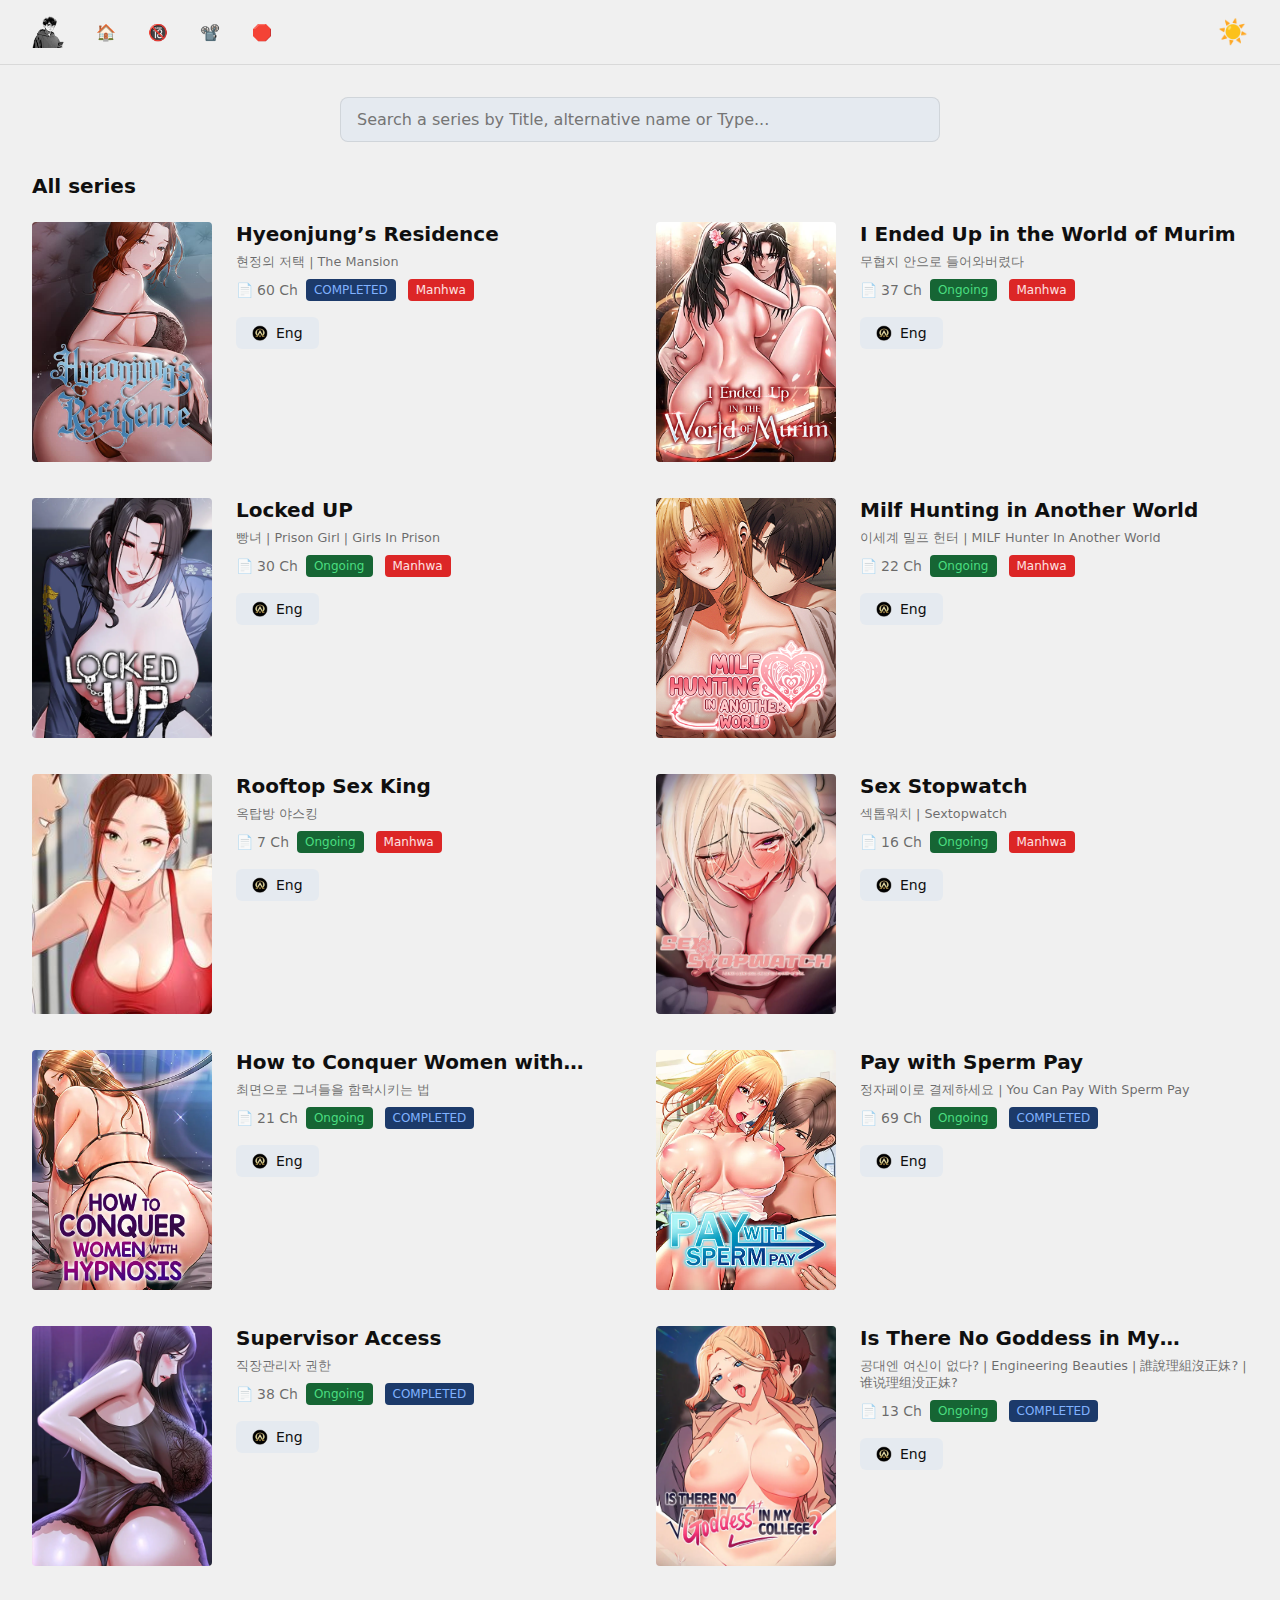
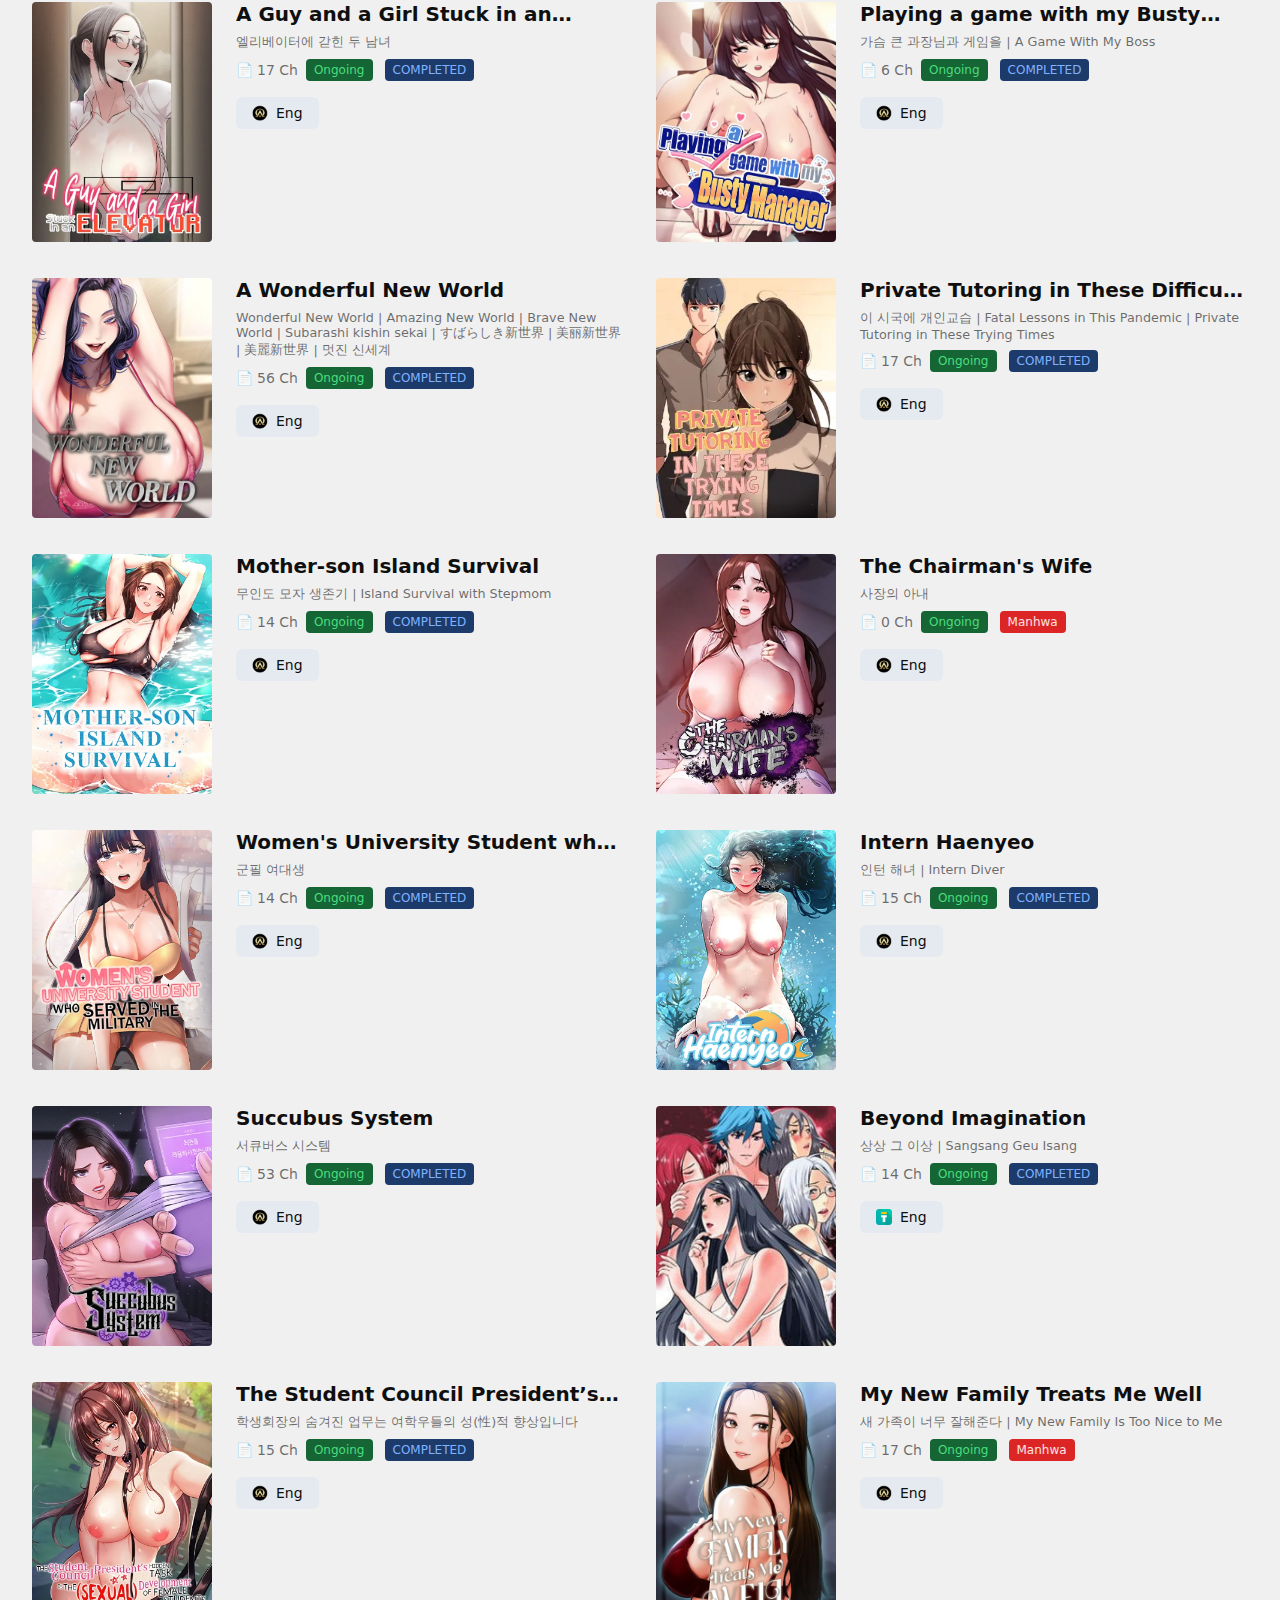
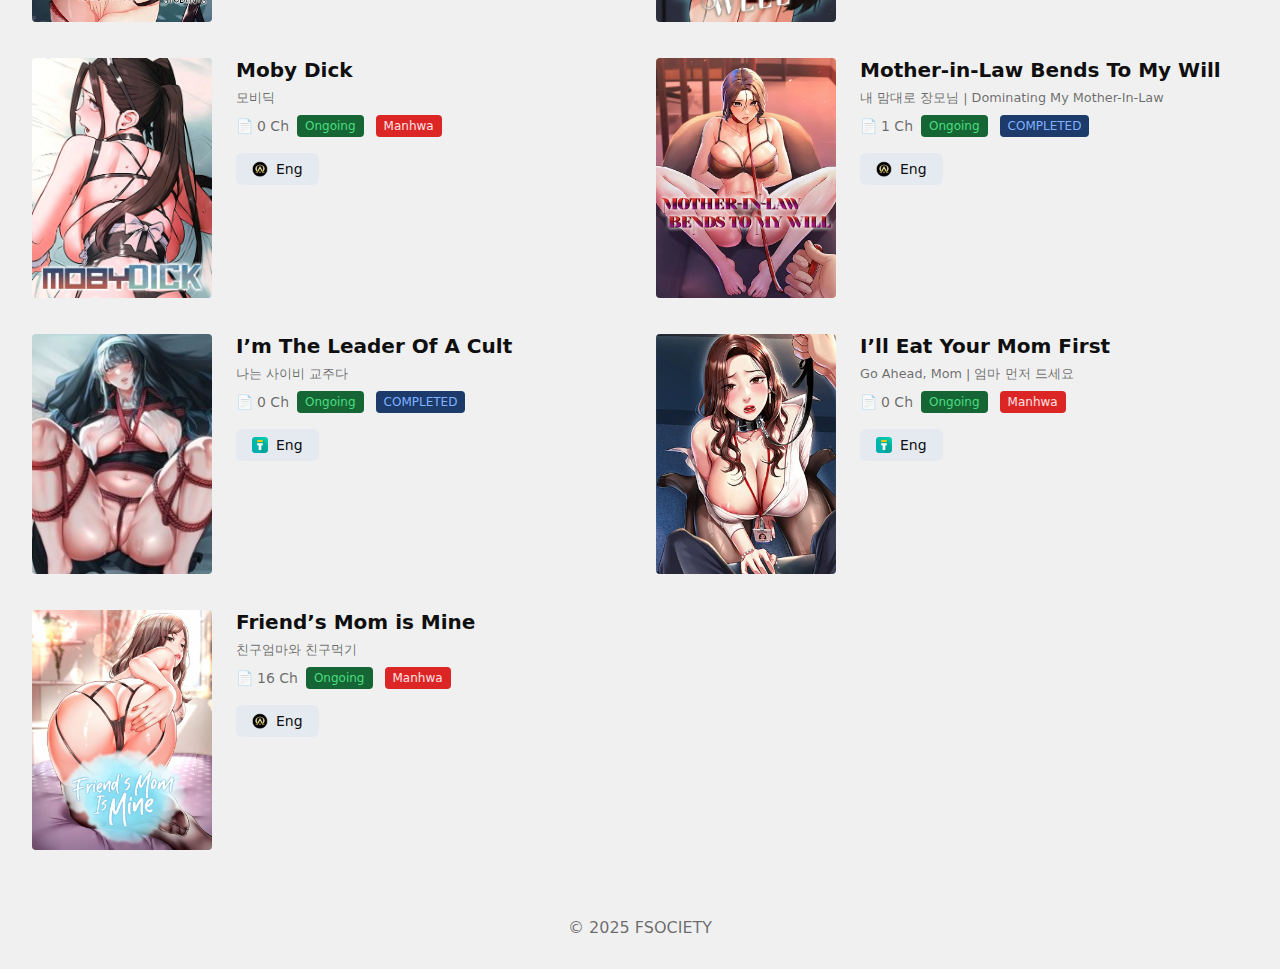
==== pages/0xddos.html @ c5a203bc "?" ====
<!DOCTYPE html>
<html lang="en" data-theme="dark">
<head>
    <meta charset="UTF-8">
    <meta name="viewport" content="width=device-width, initial-scale=1.0">
    <title>0xDDoS</title>
    <style>
        * {
            margin: 0;
            padding: 0;
            box-sizing: border-box;
            font-family: system-ui, -apple-system, sans-serif;
        }

        :root {
            --bg-primary: rgb(13, 13, 13);
            --bg-secondary: rgba(30, 41, 59, 0.5);
            --bg-hover: rgba(51, 65, 85, 0.5);
            --text-primary: white;
            --text-secondary: rgba(255, 255, 255, 0.6);
            --border-color: rgba(255, 255, 255, 0.1);
        }

        html[data-theme="light"] {
            --bg-primary: rgb(240, 240, 240);
            --bg-secondary: rgba(226, 232, 240, 0.8);
            --bg-hover: rgba(203, 213, 225, 0.8);
            --text-primary: rgb(15, 15, 15);
            --text-secondary: rgba(15, 15, 15, 0.6);
            --border-color: rgba(15, 15, 15, 0.1);
        }

        body {
            background-color: var(--bg-primary);
            color: var(--text-primary);
            min-height: 100vh;
            transition: all 0.3s ease;
        }

        header {
            background-color: var(--bg-primary);
            padding: 0.75rem 1rem;
            border-bottom: 1px solid var(--border-color);
        }

        nav {
            max-width: 1400px;
            margin: 0 auto;
            display: flex;
            justify-content: space-between;
            align-items: center;
        }

        .nav-left {
            display: flex;
            align-items: center;
            gap: 2rem;
        }

        .nav-right {
            display: flex;
            align-items: center;
            gap: 1rem;
        }

        nav a {
            color: var(--text-primary);
            text-decoration: none;
            font-size: 0.9rem;
        }

        main {
            max-width: 1400px;
            margin: 0 auto;
            padding: 1.5rem 1rem;
        }

        h1 {
            font-size: 1.25rem;
            margin-bottom: 1.5rem;
            font-weight: 600;
        }

        .comics-container {
            display: flex;
            flex-direction: column;
            gap: 1.5rem;
        }

        .comic-card {
            display: flex;
            gap: 1rem;
        }

        .comic-cover {
            width: 120px;
            height: 160px;
            object-fit: cover;
            border-radius: 4px;
        }

        .comic-info {
            flex: 1;
            display: flex;
            flex-direction: column;
            gap: 0.5rem;
        }

        .comic-title {
            font-size: 1rem;
            font-weight: 600;
            color: var(--text-primary);
            display: -webkit-box;
            -webkit-line-clamp: 1;
            -webkit-box-orient: vertical;
            overflow: hidden;
        }

        .comic-original-title {
            color: var(--text-secondary);
            font-size: 0.8rem;
        }

        .comic-meta {
            display: flex;
            align-items: center;
            flex-wrap: wrap;
            gap: 0.5rem;
        }

        .chapters {
            color: var(--text-secondary);
            font-size: 0.875rem;
            display: flex;
            align-items: center;
            gap: 0.25rem;
        }

        .chapters::before {
            content: "📄";
            font-size: 0.875rem;
        }

        .status {
            padding: 0.25rem 0.5rem;
            border-radius: 4px;
            font-size: 0.75rem;
            font-weight: 500;
            margin-right: 0.25rem;
        }

        /* Status Colors - These remain the same in both light/dark mode */
        .status-Ongoing {
            background-color: rgb(22, 101, 52);
            color: rgb(74, 222, 128);
        }

        .status-paused {
            background-color: rgb(153, 101, 21);
            color: rgb(255, 193, 7);
        }

        .status-completed {
            background-color: rgb(28, 58, 106);
            color: rgb(129, 178, 255);
        }
        .status-Planning {
            background-color: rgb(28, 58, 106);
            color: rgb(129, 178, 255);
        }
        .status-Cancelled {
            background-color: rgb(252, 3, 19);
            color: rgb(242, 240, 240);
        }
        .status-dropped {
            background-color: rgb(252, 3, 19);
            color: rgb(242, 240, 240);
        }
        .status-Prequel {
            background-color: rgb(252, 3, 19);
            color: rgb(242, 240, 240);
        }
        .status-Sequel {
            background-color: rgb(252, 3, 19);
            color: rgb(242, 240, 240);
        }
        /* Tag button color */
        .status-Manhwa {
            background-color: rgb(220, 38, 38);
            color: rgb(254, 226, 226);
        }
        .status-manhua {
            background-color: rgb(127, 34, 126);
            color: rgb(254, 226, 226);
        }
        .status-Manga {
            background-color: rgb(255, 197, 197);
            color: rgb(255, 128, 128);
        }
        .comic-actions {
            display: flex;
            gap: 0.5rem;
            margin-top: 0.5rem;
        }

        /* Button Styles */
        .action-button {
            background-color: var(--bg-secondary);
            border: none;
            padding: 0.5rem 1rem;
            border-radius: 6px;
            cursor: pointer;
            display: flex;
            align-items: center;
            gap: 0.5rem;
            text-decoration: none;
            transition: background-color 0.2s;
        }

        .action-button:hover {
            background-color: var(--bg-hover);
        }

        .button-logo {
            width: 16px;
            height: 16px;
        }

        .button-text {
            color: var(--text-primary);
            font-size: 0.875rem;
            font-weight: 500;
        }

        footer {
            text-align: center;
            padding: 2rem;
            color: var(--text-secondary);
        }

        /* Search Bar Styles */
        .search-container {
            margin-bottom: 1.5rem;
            width: 100%;
        }

        .search-bar {
            width: 100%;
            padding: 0.75rem 1rem;
            border-radius: 8px;
            border: 1px solid var(--border-color);
            background-color: var(--bg-secondary);
            color: var(--text-primary);
            font-size: 1rem;
            transition: all 0.2s;
        }

        .search-bar:focus {
            outline: none;
            border-color: var(--text-secondary);
            box-shadow: 0 0 0 2px rgba(255, 255, 255, 0.1);
        }

        .no-results {
            text-align: center;
            padding: 2rem;
            color: var(--text-secondary);
            font-size: 1.1rem;
        }

        .logo {
            width: 32px;
            height: 32px;
        }

        /* Theme Toggle Button */
        .theme-toggle {
            background: none;
            border: none;
            cursor: pointer;
            font-size: 1.5rem;
            color: var(--text-primary);
            display: flex;
            align-items: center;
            justify-content: center;
        }

        /* Hamburger Menu Styles */
        .hamburger-menu {
            display: none;
            flex-direction: column;
            justify-content: space-between;
            width: 24px;
            height: 18px;
            cursor: pointer;
            background: none;
            border: none;
        }

        .hamburger-menu span {
            display: block;
            height: 2px;
            width: 100%;
            background-color: var(--text-primary);
            transition: all 0.3s ease;
        }
        
        /* Mobile nav styles */
        .mobile-nav {
            position: fixed;
            top: 0;
            left: 0;
            width: 100%;
            height: 100%;
            background-color: var(--bg-primary);
            z-index: 1000;
            transform: translateX(-100%);
            transition: transform 0.3s ease;
            display: flex;
            flex-direction: column;
            padding: 2rem;
        }

        .mobile-nav.active {
            transform: translateX(0);
        }

        .mobile-nav-header {
            display: flex;
            justify-content: space-between;
            align-items: center;
            margin-bottom: 2rem;
        }

        .close-menu {
            background: none;
            border: none;
            font-size: 1.5rem;
            color: var(--text-primary);
            cursor: pointer;
        }

        .mobile-nav-links {
            display: flex;
            flex-direction: column;
            gap: 1.5rem;
        }

        .mobile-nav-links a {
            font-size: 1.2rem;
            display: flex;
            align-items: center;
            gap: 1rem;
            color: var(--text-primary); /* This adds the text color */
            text-decoration: none; /* This removes the underline */
        }

        /* Responsive Styles */
        @media (max-width: 767px) {
            .nav-left a {
                display: none;
            }
            
            .hamburger-menu {
                display: flex;
                margin-right: 1rem;
            }
        }

        @media (min-width: 768px) {
            .comics-container {
                display: grid;
                grid-template-columns: repeat(2, 1fr);
                gap: 2rem;
            }

            .comic-card {
                gap: 1.5rem;
            }

            .comic-cover {
                width: 180px;
                height: 240px;
            }

            .comic-title {
                font-size: 1.25rem;
            }

            header {
                padding: 1rem 2rem;
            }

            main {
                padding: 2rem;
            }

            nav a {
                font-size: 1rem;
            }

            .search-container {
                max-width: 600px;
                margin: 0 auto 2rem auto;
            }
            
            .mobile-nav {
                display: none;
            }
        }
    </style>
</head>
<body>
    <header>
        <nav>
            <div class="nav-left">
                <button class="hamburger-menu" id="hamburgerMenu" aria-label="Open navigation menu">
                    <span></span>
                    <span></span>
                    <span></span>
                </button>
                <img src="../../img/icons/logo.png" alt="Logo" class="logo">
                <a href="../../index.html">🏠</a>
                <a href="#">🔞</a>
                <a href="#">📽️</a>
                <a href="#">🛑</a>
            </div>
            <div class="nav-right">
                <button id="themeToggle" class="theme-toggle" aria-label="Toggle theme">
                    <span id="themeIcon">🌙</span>
                </button>
            </div>
        </nav>
    </header>

    <!-- Mobile Navigation Menu -->
    <div class="mobile-nav" id="mobileNav">
        <div class="mobile-nav-header">
            <img src="../../img/icons/logo.png" alt="Logo" class="logo">
            <button class="close-menu" id="closeMenu" aria-label="Close navigation menu">✖</button>
        </div>
        <div class="mobile-nav-links">
            <a href="#">🏠 Home</a>
            <a href="#">🔞 NSFW</a>
            <a href="#">📽️ Movies</a>
            <a href="#">🛑 Blocked</a>
        </div>
    </div>

    <main>
        <div class="search-container">
            <input type="text" id="searchBar" class="search-bar" placeholder="Search a series by Title, alternative name or Type..." aria-label="Search comics">
        </div>
        <h1>All series</h1>
        <div class="comics-container" id="comicsContainer">
            <!-- Comics will be inserted here by JavaScript -->
        </div>
    </main>

    <footer>
        <p>© 2025 FSOCIETY</p>
    </footer>

    <script>
        // Theme toggle functionality
        const htmlElement = document.documentElement;
        const themeToggle = document.getElementById('themeToggle');
        const themeIcon = document.getElementById('themeIcon');

        // Check for saved theme preference or use device preference
        const savedTheme = localStorage.getItem('theme');
        if (savedTheme) {
            htmlElement.setAttribute('data-theme', savedTheme);
            updateThemeIcon(savedTheme);
        } else {
            // Use device preference if available
            const prefersDarkMode = window.matchMedia('(prefers-color-scheme: dark)').matches;
            const initialTheme = prefersDarkMode ? 'dark' : 'light';
            htmlElement.setAttribute('data-theme', initialTheme);
            updateThemeIcon(initialTheme);
        }

        // Toggle theme function
        function toggleTheme() {
            const currentTheme = htmlElement.getAttribute('data-theme');
            const newTheme = currentTheme === 'dark' ? 'light' : 'dark';
            
            htmlElement.setAttribute('data-theme', newTheme);
            localStorage.setItem('theme', newTheme);
            updateThemeIcon(newTheme);
        }

        // Update theme icon based on current theme
        function updateThemeIcon(theme) {
            themeIcon.textContent = theme === 'dark' ? '🌙' : '☀️';
        }

        themeToggle.addEventListener('click', toggleTheme);

        // Mobile menu functionality
        const hamburgerMenu = document.getElementById('hamburgerMenu');
        const mobileNav = document.getElementById('mobileNav');
        const closeMenu = document.getElementById('closeMenu');

        hamburgerMenu.addEventListener('click', () => {
            mobileNav.classList.add('active');
            document.body.style.overflow = 'hidden'; // Prevent scrolling when menu is open
        });

        closeMenu.addEventListener('click', () => {
            mobileNav.classList.remove('active');
            document.body.style.overflow = 'auto'; // Restore scrolling
        });

    // Comics data
    const comics = [
      {
        title: "Hyeonjung’s Residence",
        originalTitle: "현정의 저택 | The Mansion",
        chapters: 60,
        statuses: ["COMPLETED", "Manhwa"],// Replace with [ Ongoing, PAUSED, COMPLETED, Cancelled, DROPPED,Planned | Manhwa, Manhua, Manga ]
        image: "../../img/cover/18plus/Hyeonjung_Residence.jpeg", // Replace with your image URL
        RawLink: "", // Replace with your RAW URL
        EngLink: "https://omegascans.org/series/hyeonjungs-residence", // Replace with your ENG URL
        rawIcon: "../../img/icons/omega.webp", // Replace with your RAW icon image
        engIcon: "../../img/icons/omega.webp" // Replace with your ENG icon image
      },
      {
        title: "I Ended Up in the World of Murim",
        originalTitle: "무협지 안으로 들어와버렸다",
        chapters: 37,
        statuses: ["Ongoing", "Manhwa"],
        image: "../../img/cover/18plus/I_Ended_Up_in_the_World_of_Murim.jpeg",
        RawLink: "",
        EngLink: "https://omegascans.org/series/i-ended-up-in-the-world-of-murim",
        rawIcon: "../../img/icons/omega.webp",
        engIcon: "../../img/icons/omega.webp"
      },
      {
        title: "Locked UP",
        originalTitle: "빵녀 | Prison Girl | Girls In Prison",
        chapters: 30,
        statuses: ["Ongoing", "Manhwa"],
        image: "../../img/cover/18plus/Locked_Up.webp",
        RawLink: "",
        EngLink: "https://omegascans.org/series/locked-up",
        rawIcon: "../../img/icons/omega.webp",
        engIcon: "../../img/icons/omega.webp"
      },
      {
        title: "Milf Hunting in Another World",
        originalTitle: "이세계 밀프 헌터 | MILF Hunter In Another World",
        chapters: 22,
        statuses: ["Ongoing", "Manhwa"],
        image: "../../img/cover/18plus/Milf_Hunting_in_Another_World.png",
        RawLink: "",
        EngLink: "https://omegascans.org/series/milf-hunting-in-another-world",
        rawIcon: "../../img/icons/omega.webp",
        engIcon: "../../img/icons/omega.webp"
      },
      {
        title: "Rooftop Sex King",
        originalTitle: "옥탑방 야스킹",
        chapters: 7,
        statuses: ["Ongoing", "Manhwa"],
        image: "../../img/cover/18plus/Rooftop_Sex_king.jpg",
        RawLink: "",
        EngLink: "https://omegascans.org/series/rooftop-sex-king",
        rawIcon: "../../img/icons/omega.webp",
        engIcon: "../../img/icons/omega.webp"
      },
      {
        title: "Sex Stopwatch",
        originalTitle: "섹톱워치 | Sextopwatch",
        chapters: 16,
        statuses: ["Ongoing", "Manhwa"],
        image: "../../img/cover/18plus/Sex_Stopwatch.jpeg",
        RawLink: "",
        EngLink: "https://omegascans.org/series/sex-stopwatch",
        rawIcon: "../../img/icons/omega.webp",
        engIcon: "../../img/icons/omega.webp"
      },
      {
        title: "How to Conquer Women with Hypnosis",
        originalTitle: "최면으로 그녀들을 함락시키는 법",
        chapters: 21,
        statuses: ["Ongoing", "COMPLETED"],
        image: "../../img/cover/18plus/how-to-conquer-women-with-hypnosis.webp",
        RawLink: "",
        EngLink: "https://omegascans.org/series/how-to-conquer-women-with-hypnosis",
        rawIcon: "../../img/icons/omega.webp",
        engIcon: "../../img/icons/omega.webp"
      },
      {
        title: "Pay with Sperm Pay",
        originalTitle: "정자페이로 결제하세요 | You Can Pay With Sperm Pay",
        chapters: 69,
        statuses: ["Ongoing", "COMPLETED"],
        image: "../../img/cover/18plus/pay-with-sperm-pay.webp",
        RawLink: "",
        EngLink: "https://omegascans.org/series/pay-with-sperm-pay",
        rawIcon: "../../img/icons/omega.webp",
        engIcon: "../../img/icons/omega.webp"
      },
      {
        title: "Supervisor Access",
        originalTitle: "직장관리자 권한",
        chapters: 38,
        statuses: ["Ongoing", "COMPLETED"],
        image: "../../img/cover/18plus/Supervisor_Access.webp",
        RawLink: "",
        EngLink: "https://omegascans.org/series/supervisor-access",
        rawIcon: "../../img/icons/omega.webp",
        engIcon: "../../img/icons/omega.webp"
      },
      {
        title: "Is There No Goddess in My College?",
        originalTitle: "공대엔 여신이 없다? | Engineering Beauties | 誰說理組沒正妹? | 谁说理组没正妹?",
        chapters: 13,
        statuses: ["Ongoing", "COMPLETED"],
        image: "../../img/cover/18plus/is-there-no-goddess-in-my-college.webp",
        RawLink: "",
        EngLink: "https://omegascans.org/series/is-there-no-goddess-in-my-college",
        rawIcon: "../../img/icons/omega.webp",
        engIcon: "../../img/icons/omega.webp"
      },
      {
        title: "A Guy and a Girl Stuck in an Elevator",
        originalTitle: "엘리베이터에 갇힌 두 남녀",
        chapters: 17,
        statuses: ["Ongoing", "COMPLETED"],
        image: "../../img/cover/18plus/a-guy-and-a-girl-stuck-in-an-elevator.webp",
        RawLink: "",
        EngLink: "https://omegascans.org/series/a-guy-and-a-girl-stuck-in-an-elevator",
        rawIcon: "../../img/icons/omega.webp",
        engIcon: "../../img/icons/omega.webp"
      },
      {
        title: "Playing a game with my Busty Manager",
        originalTitle: "가슴 큰 과장님과 게임을 | A Game With My Boss",
        chapters: 6,
        statuses: ["Ongoing", "COMPLETED"],
        image: "../../img/cover/18plus/playing-a-game-with-my-busty-manager.webp",
        RawLink: "",
        EngLink: "https://omegascans.org/series/playing-a-game-with-my-busty-manager",
        rawIcon: "../../img/icons/omega.webp",
        engIcon: "../../img/icons/omega.webp"
      },
      {
        title: "A Wonderful New World",
        originalTitle: "Wonderful New World | Amazing New World | Brave New World | Subarashi kishin sekai | すばらしき新世界 | 美丽新世界 | 美麗新世界 | 멋진 신세계",
        chapters: 56,
        statuses: ["Ongoing", "COMPLETED"],
        image: "../../img/cover/18plus/a-wonderful-new-world.webp",
        RawLink: "",
        EngLink: "https://omegascans.org/series/a-wonderful-new-world",
        rawIcon: "../../img/icons/omega.webp",
        engIcon: "../../img/icons/omega.webp"
      },
      {
        title: "Private Tutoring in These Difficult Times",
        originalTitle: "이 시국에 개인교습 | Fatal Lessons in This Pandemic | Private Tutoring in These Trying Times",
        chapters: 17,
        statuses: ["Ongoing", "COMPLETED"],
        image: "../../img/cover/18plus/private-tutoring-in-these-difficult-times.webp",
        RawLink: "",
        EngLink: "https://omegascans.org/series/private-tutoring-in-these-difficult-times",
        rawIcon: "../../img/icons/omega.webp",
        engIcon: "../../img/icons/omega.webp"
      },
      {
        title: "Mother-son Island Survival",
        originalTitle: "무인도 모자 생존기 | Island Survival with Stepmom",
        chapters: 14,
        statuses: ["Ongoing", "COMPLETED"],
        image: "../../img/cover/18plus/mother-son-island-survival.webp",
        RawLink: "",
        EngLink: "https://omegascans.org/series/mother-son-island-survival",
        rawIcon: "../../img/icons/omega.webp",
        engIcon: "../../img/icons/omega.webp"
      },
      {
        title: "The Chairman's Wife",
        originalTitle: "사장의 아내",
        chapters: 0,
        statuses: ["Ongoing", "Manhwa"],
        image: "../../img/cover/18plus/the-chairmans-wife.webp",
        RawLink: "",
        EngLink: "https://omegascans.org/series/the-chairmans-wife",
        rawIcon: "../../img/icons/omega.webp",
        engIcon: "../../img/icons/omega.webp"
      },
      {
        title: "Women's University Student who Served in the Military",
        originalTitle: "군필 여대생",
        chapters: 14,
        statuses: ["Ongoing", "COMPLETED"],
        image: "../../img/cover/18plus/womens-university-student-who-served-in-the-military.webp",
        RawLink: "",
        EngLink: "https://omegascans.org/series/womens-university-student-who-served-in-the-military",
        rawIcon: "../../img/icons/omega.webp",
        engIcon: "../../img/icons/omega.webp"
      },
      {
        title: "Intern Haenyeo",
        originalTitle: "인턴 해녀 | Intern Diver",
        chapters: 15,
        statuses: ["Ongoing", "COMPLETED"],
        image: "../../img/cover/18plus/Intern_Haenyeo.webp",
        RawLink: "",
        EngLink: "https://omegascans.org/series/intern-haenyeo",
        rawIcon: "../../img/icons/omega.webp",
        engIcon: "../../img/icons/omega.webp"
      },
      {
        title: "Succubus System",
        originalTitle: "서큐버스 시스템",
        chapters: 53,
        statuses: ["Ongoing", "COMPLETED"],
        image: "../../img/cover/18plus/Succubus_System.webp",
        RawLink: "",
        EngLink: "https://omegascans.org/series/succubus-system",
        rawIcon: "../../img/icons/omega.webp",
        engIcon: "../../img/icons/omega.webp"
      },
      {
        title: "Beyond Imagination",
        originalTitle: "상상 그 이상 | Sangsang Geu Isang",
        chapters: 14,
        statuses: ["Ongoing", "COMPLETED"],
        image: "../../img/cover/18plus/Beyond_Imagination.jpg",
        RawLink: "",
        EngLink: "https://www.toongod.org/webtoon/beyond-imagination/",
        rawIcon: "../../img/icons/omega.webp",
        engIcon: "../../img/icons/ToonGod.png"
      },
      {
        title: "The Student Council President’s Hidden Task Is the (Sexual) Development of Female Students",
        originalTitle: "학생회장의 숨겨진 업무는 여학우들의 성(性)적 향상입니다",
        chapters: 15,
        statuses: ["Ongoing", "COMPLETED"],
        image: "../../img/cover/18plus/the-student-council-presidents-hidden-task-is-the-sexual-development-of-female-students.webp",
        RawLink: "",
        EngLink: "https://omegascans.org/series/the-student-council-presidents-hidden-task-is-the-sexual-development-of-female-students",
        rawIcon: "../../img/icons/omega.webp",
        engIcon: "../../img/icons/omega.webp"
      },
      {
        title: "My New Family Treats Me Well",
        originalTitle: "새 가족이 너무 잘해준다 | My New Family Is Too Nice to Me",
        chapters: 17,
        statuses: ["Ongoing", "Manhwa"],
        image: "../../img/cover/18plus/my-new-family-treats-me-well.webp",
        RawLink: "",
        EngLink: "https://omegascans.org/series/my-new-family-treats-me-well",
        rawIcon: "../../img/icons/omega.webp",
        engIcon: "../../img/icons/omega.webp"
      },
      {
        title: "Moby Dick",
        originalTitle: "모비딕",
        chapters: 0,
        statuses: ["Ongoing", "Manhwa"],
        image: "../../img/cover/18plus/Moby_Dick.webp",
        RawLink: "",
        EngLink: "https://omegascans.org/series/moby-dick",
        rawIcon: "../../img/icons/omega.webp",
        engIcon: "../../img/icons/omega.webp"
      },
      {
        title: "Mother-in-Law Bends To My Will",
        originalTitle: "내 맘대로 장모님 | Dominating My Mother-In-Law",
        chapters: 1,
        statuses: ["Ongoing", "COMPLETED"],
        image: "../../img/cover/18plus/mother-in-law-bends-to-my-will.webp",
        RawLink: "",
        EngLink: "https://omegascans.org/series/mother-in-law-bends-to-my-will",
        rawIcon: "../../img/icons/omega.webp",
        engIcon: "../../img/icons/omega.webp"
      },
      {
        title: "I’m The Leader Of A Cult",
        originalTitle: "나는 사이비 교주다",
        chapters: 0,
        statuses: ["Ongoing", "COMPLETED"],
        image: "../../img/cover/18plus/I-m-The-Leader-Of-A-Cult.jpg",
        RawLink: "",
        EngLink: "https://www.toongod.org/webtoon/im-the-leader-of-a-cult/",
        rawIcon: "../../img/icons/omega.webp",
        engIcon: "../../img/icons/ToonGod.png"
      },
      {
        title: "I’ll Eat Your Mom First",
        originalTitle: "Go Ahead, Mom | 엄마 먼저 드세요",
        chapters: 0,
        statuses: ["Ongoing", "Manhwa"],
        image: "../../img/cover/18plus/Go-Ahead-Mom.webp",
        RawLink: "",
        EngLink: "https://www.toongod.org/webtoon/go-ahead-mom/",
        rawIcon: "../../img/icons/omega.webp",
        engIcon: "../../img/icons/ToonGod.png"
      },
      {
        title: "Friend’s Mom is Mine",
        originalTitle: "친구엄마와 친구먹기",
        chapters: 16,
        statuses: ["Ongoing", "Manhwa"],
        image: "../../img/cover/18plus/Friends_Mom_is_Mine.jpeg",
        RawLink: "",
        EngLink: "https://omegascans.org/series/friends-mom-is-mine",
        rawIcon: "../../img/icons/omega.webp",
        engIcon: "../../img/icons/omega.webp"
      }
    ];

        function createComicCard(comic) {
            // Create status elements for each status in the array
            let statusElements = '';
            
            if (Array.isArray(comic.statuses)) {
                statusElements = comic.statuses.map(status => {
                    let statusClass = '';
                    switch (status) {
                        case "Ongoing": statusClass = "status-Ongoing"; break;
                        case "PAUSED": statusClass = "status-paused"; break;
                        case "COMPLETED": statusClass = "status-completed"; break;
                        case "Cancelled": statusClass = "status-Cancelled"; break;
                        case "DROPPED": statusClass = "status-dropped"; break;
                        case "Sequel": statusClass = "status-Sequel"; break;
                        case "Prequel": statusClass = "status-Prequel"; break;
                        case "Manhwa": statusClass = "status-Manhwa"; break;
                        case "Manhua": statusClass = "status-manhua"; break;
                        case "Manga": statusClass = "status-Manga"; break;
                        case "Planning": statusClass = "status-Planning"; break;
                        default: statusClass = "";
                    }
                    
                    return `<span class="status ${statusClass}">${status}</span>`;
                }).join('');
            } else if (comic.status) {
                // For backward compatibility with existing data
                let statusClass = '';
                switch (comic.status) {
                    case "Ongoing": statusClass = "status-Ongoing"; break;
                    case "PAUSED": statusClass = "status-paused"; break;
                    case "COMPLETED": statusClass = "status-completed"; break;
                    case "Cancelled": statusClass = "status-Cancelled"; break;
                    case "DROPPED": statusClass = "status-dropped"; break;
                    case "Sequel": statusClass = "status-Sequel"; break;
                    case "Prequel": statusClass = "status-Prequel"; break;
                    case "Planning": statusClass = "status-Planning"; break;
                    default: statusClass = "";
                }
                
                statusElements = `<span class="status ${statusClass}">${comic.status}</span>`;
            }

            // Check if links exist before creating action buttons
            let actionButtons = '';
            if (comic.RawLink && comic.rawIcon) {
                actionButtons += `
                    <a href="${comic.RawLink}" class="action-button" target="_blank">
                        <img src="${comic.rawIcon}" alt="Raw" class="button-logo">
                        <span class="button-text">Raw</span>
                    </a>
                `;
            }
            
            if (comic.EngLink && comic.engIcon) {
                actionButtons += `
                    <a href="${comic.EngLink}" class="action-button" target="_blank">
                        <img src="${comic.engIcon}" alt="Eng" class="button-logo">
                        <span class="button-text">Eng</span>
                    </a>
                `;
            }

            return `
                <div class="comic-card">
                    <picture>
                        <source media="(min-width: 768px)" srcset="${comic.image}">
                        <img src="${comic.image}" alt="${comic.title}" class="comic-cover">
                    </picture>
                    <div class="comic-info">
                        <h2 class="comic-title">${comic.title}</h2>
                        <p class="comic-original-title">${comic.originalTitle}</p>
                        <div class="comic-meta">
                            <span class="chapters">${comic.chapters} Ch</span>
                            ${statusElements}
                        </div>
                        <div class="comic-actions">
                            ${actionButtons}
                        </div>
                    </div>
                </div>
            `;
        }

        // Search functionality
        const searchBar = document.getElementById('searchBar');
        const comicsContainer = document.getElementById('comicsContainer');

        function filterComics(searchTerm) {
            searchTerm = searchTerm.toLowerCase().trim();
            
            const filteredComics = comics.filter(comic => {
                const titleMatch = comic.title.toLowerCase().includes(searchTerm);
                const originalTitleMatch = comic.originalTitle.toLowerCase().includes(searchTerm);
                
                // Check statuses array if it exists
                let statusMatch = false;
                if (Array.isArray(comic.statuses)) {
                    statusMatch = comic.statuses.some(status => 
                        status.toLowerCase().includes(searchTerm)
                    );
                } else if (comic.status) {
                    // For backward compatibility
                    statusMatch = comic.status.toLowerCase().includes(searchTerm);
                }
                
                return titleMatch || originalTitleMatch || statusMatch;
            });
            
            if (filteredComics.length === 0) {
                comicsContainer.innerHTML = '<div class="no-results">No comics found matching your search.</div>';
            } else {
                comicsContainer.innerHTML = filteredComics.map(createComicCard).join('');
            }
        }

        // Event listener for search input
        searchBar.addEventListener('input', (e) => {
            const searchTerm = e.target.value;
            if (searchTerm === '') {
                displayAllComics();
            } else {
                filterComics(searchTerm);
            }
        });

        // Display all comics when page loads
        function displayAllComics() {
            comicsContainer.innerHTML = comics.map(createComicCard).join('');
        }

        // Display all comics when page loads
        displayAllComics();
    </script>
</body>
</html>
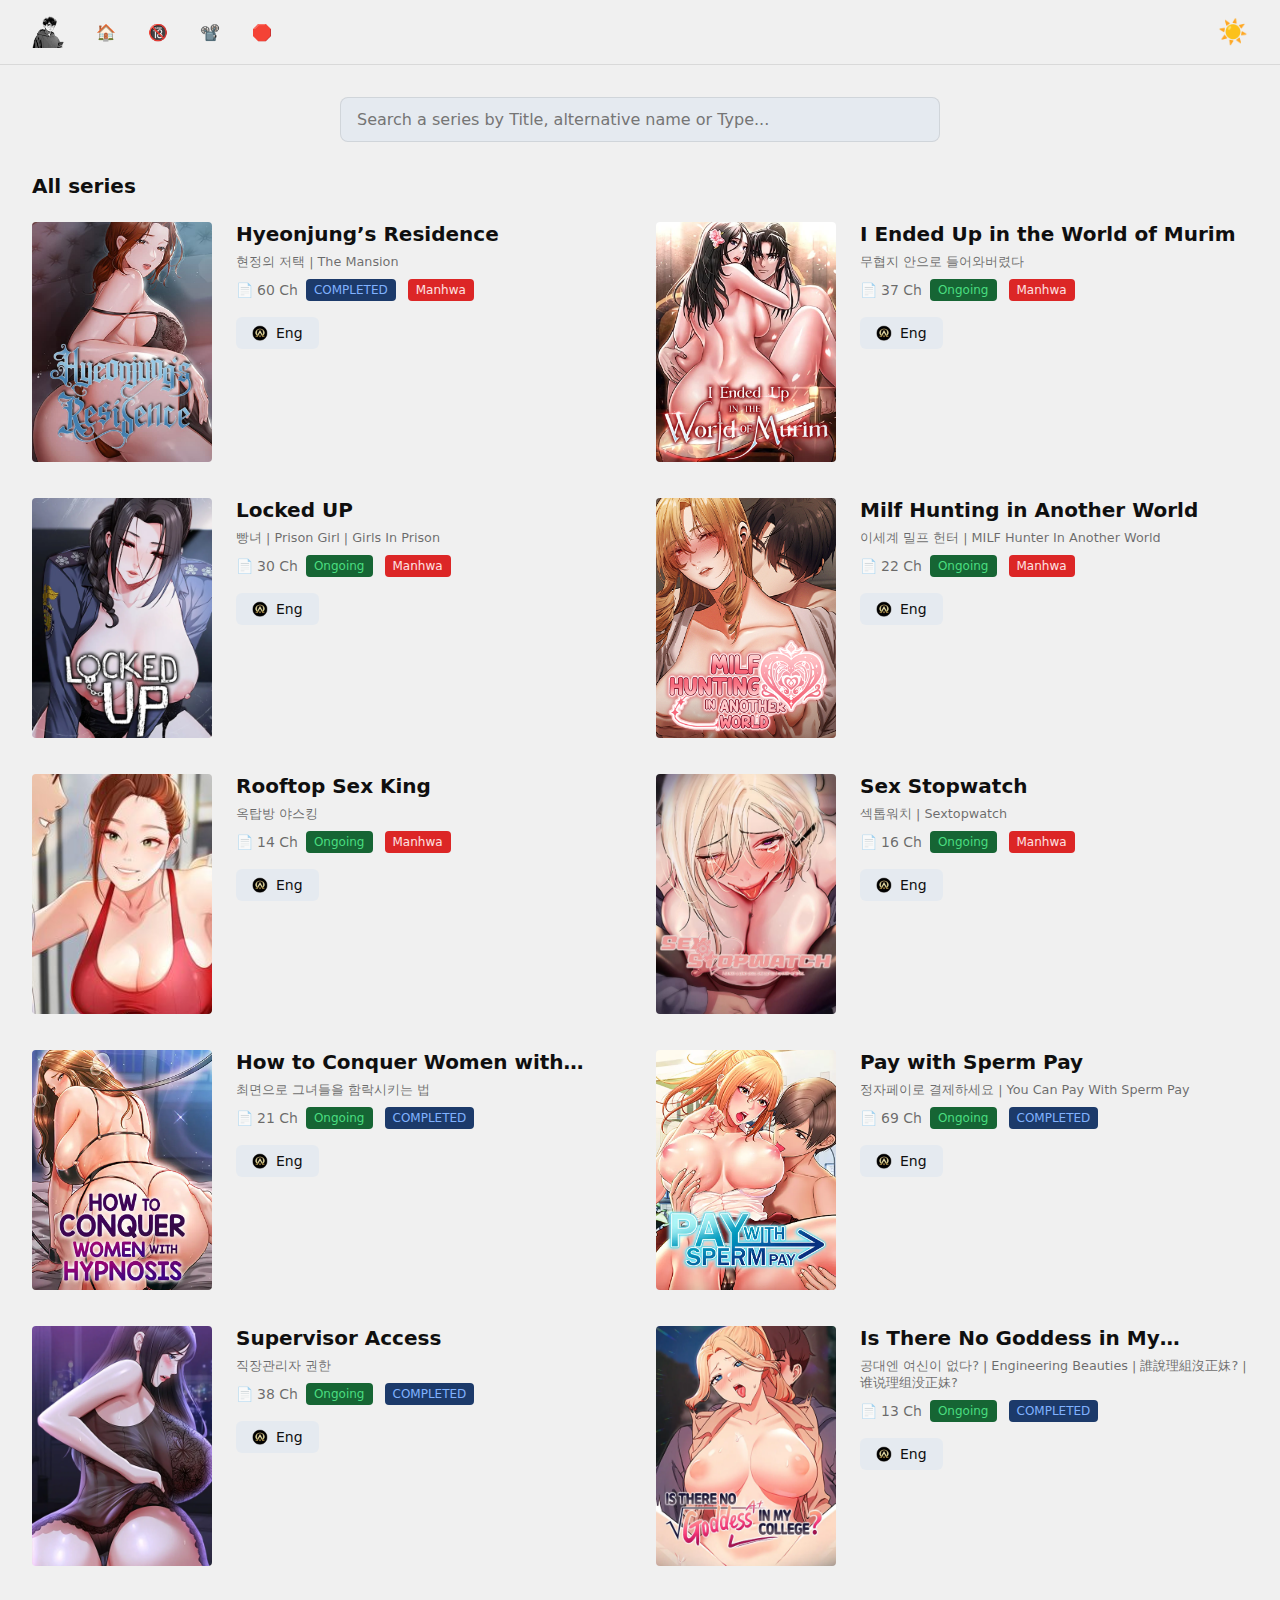
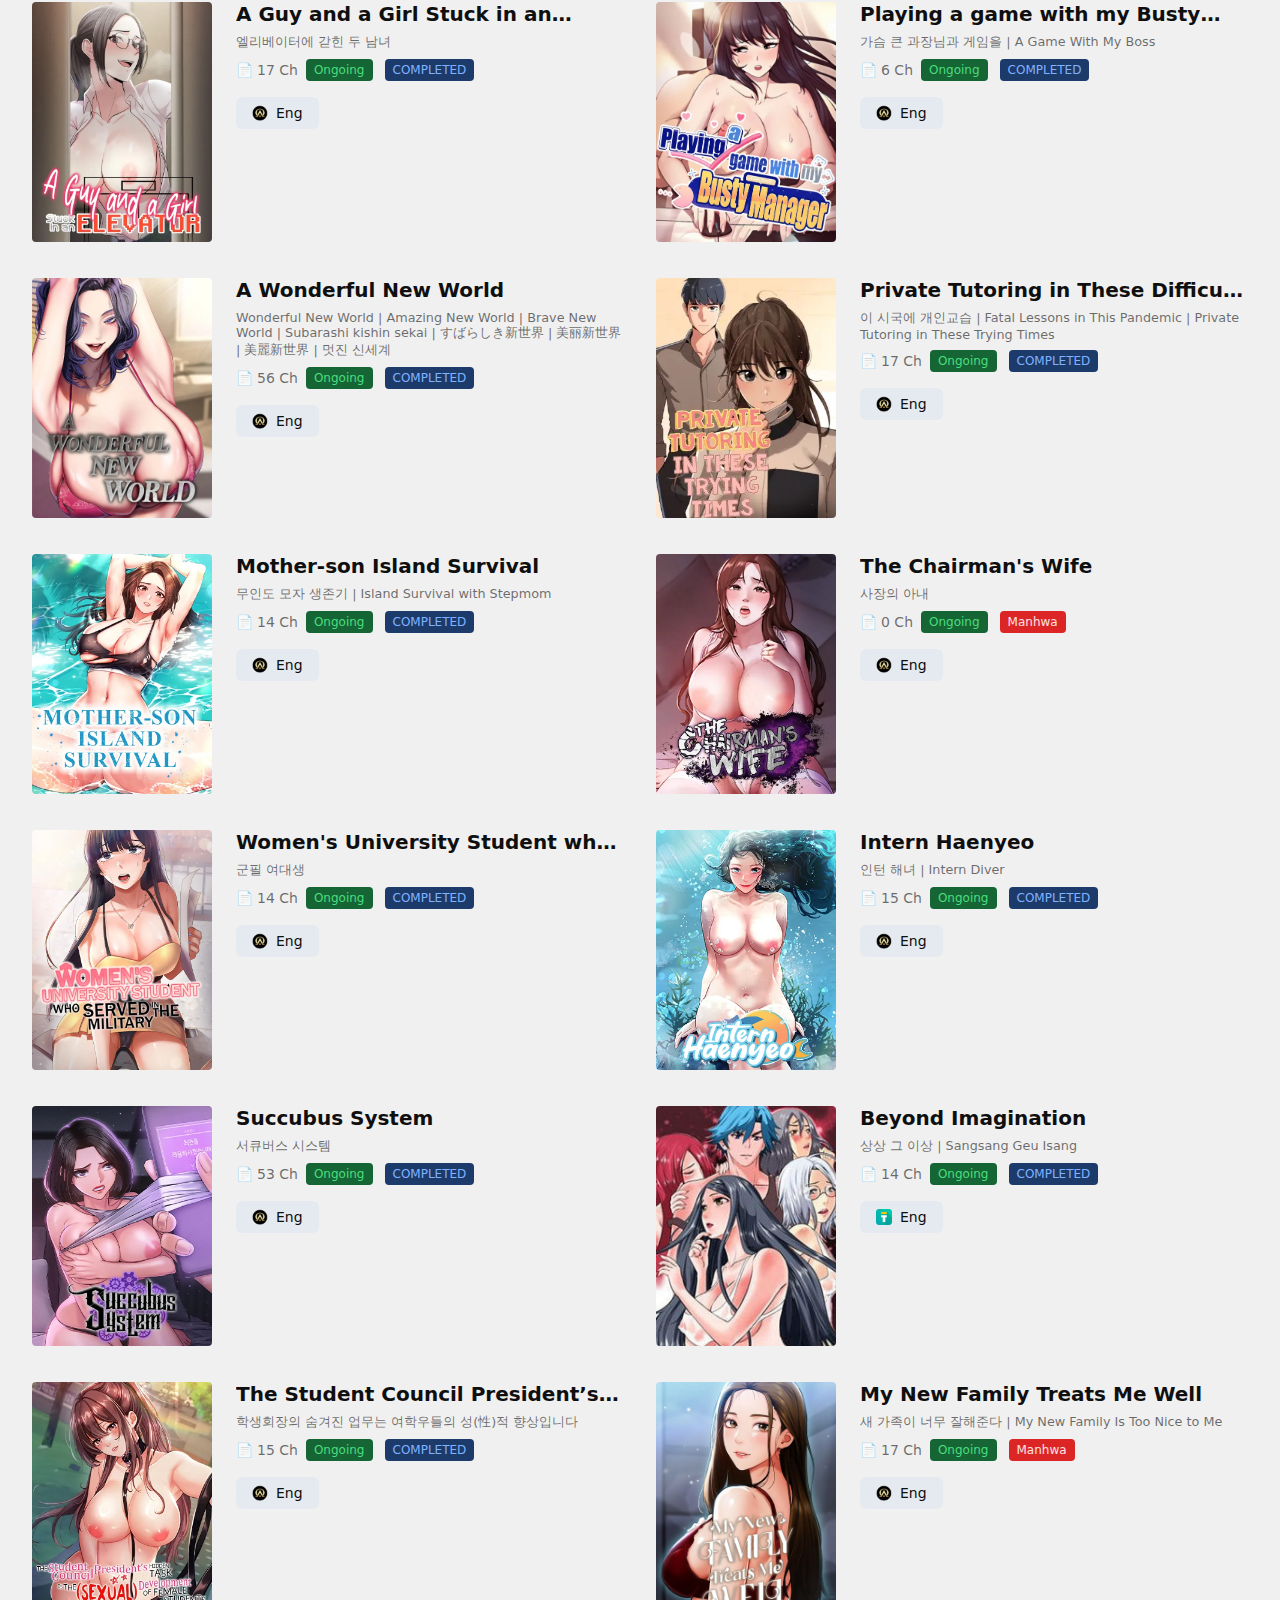
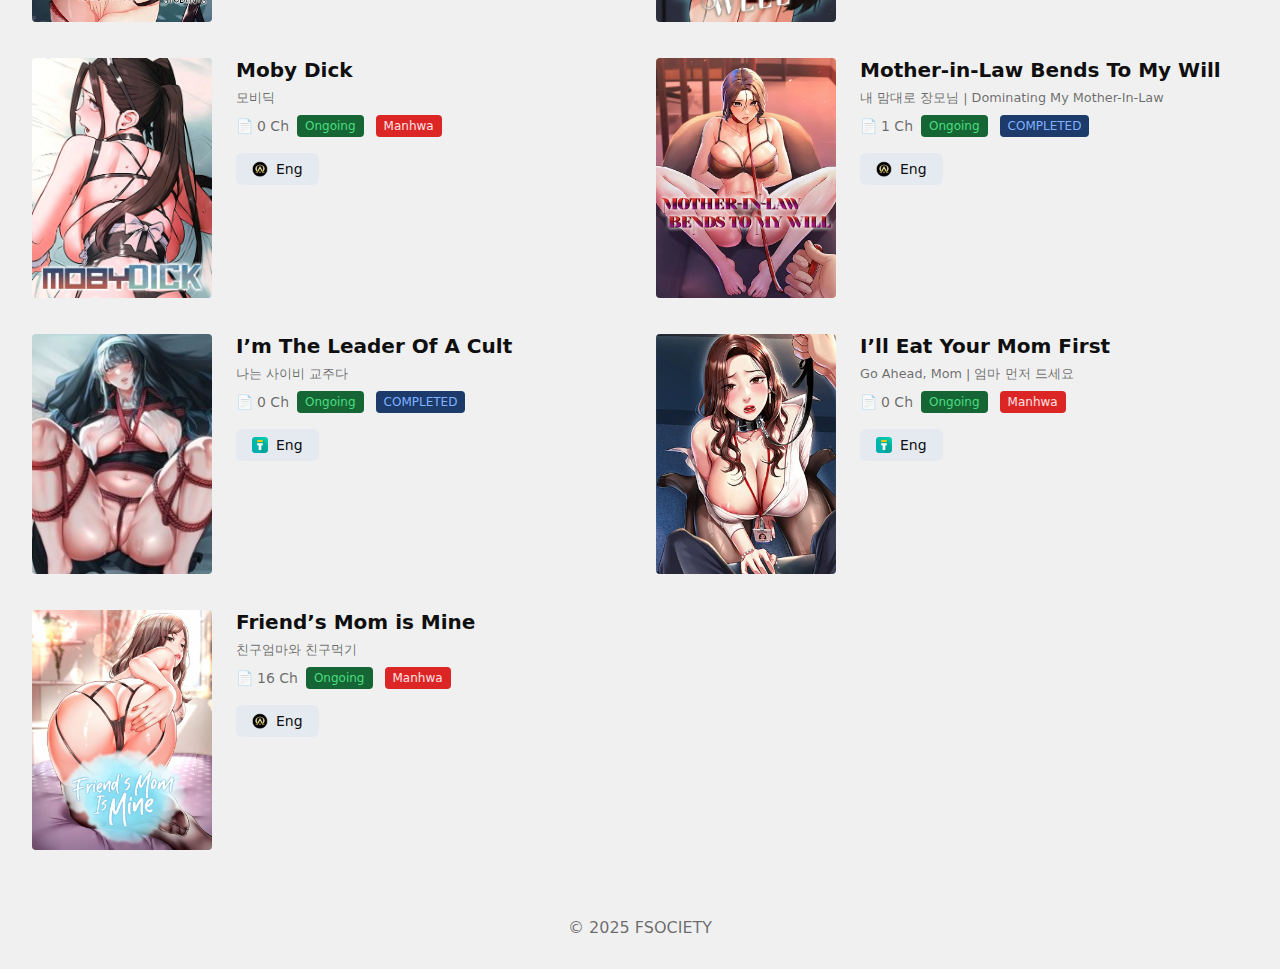
==== commit 1931da01: "Update 0xddos.html" ====
--- a/pages/0xddos.html
+++ b/pages/0xddos.html
@@ -561,7 +561,7 @@
       {
         title: "Rooftop Sex King",
         originalTitle: "옥탑방 야스킹",
-        chapters: 7,
+        chapters: 14,
         statuses: ["Ongoing", "Manhwa"],
         image: "../../img/cover/18plus/Rooftop_Sex_king.jpg",
         RawLink: "",
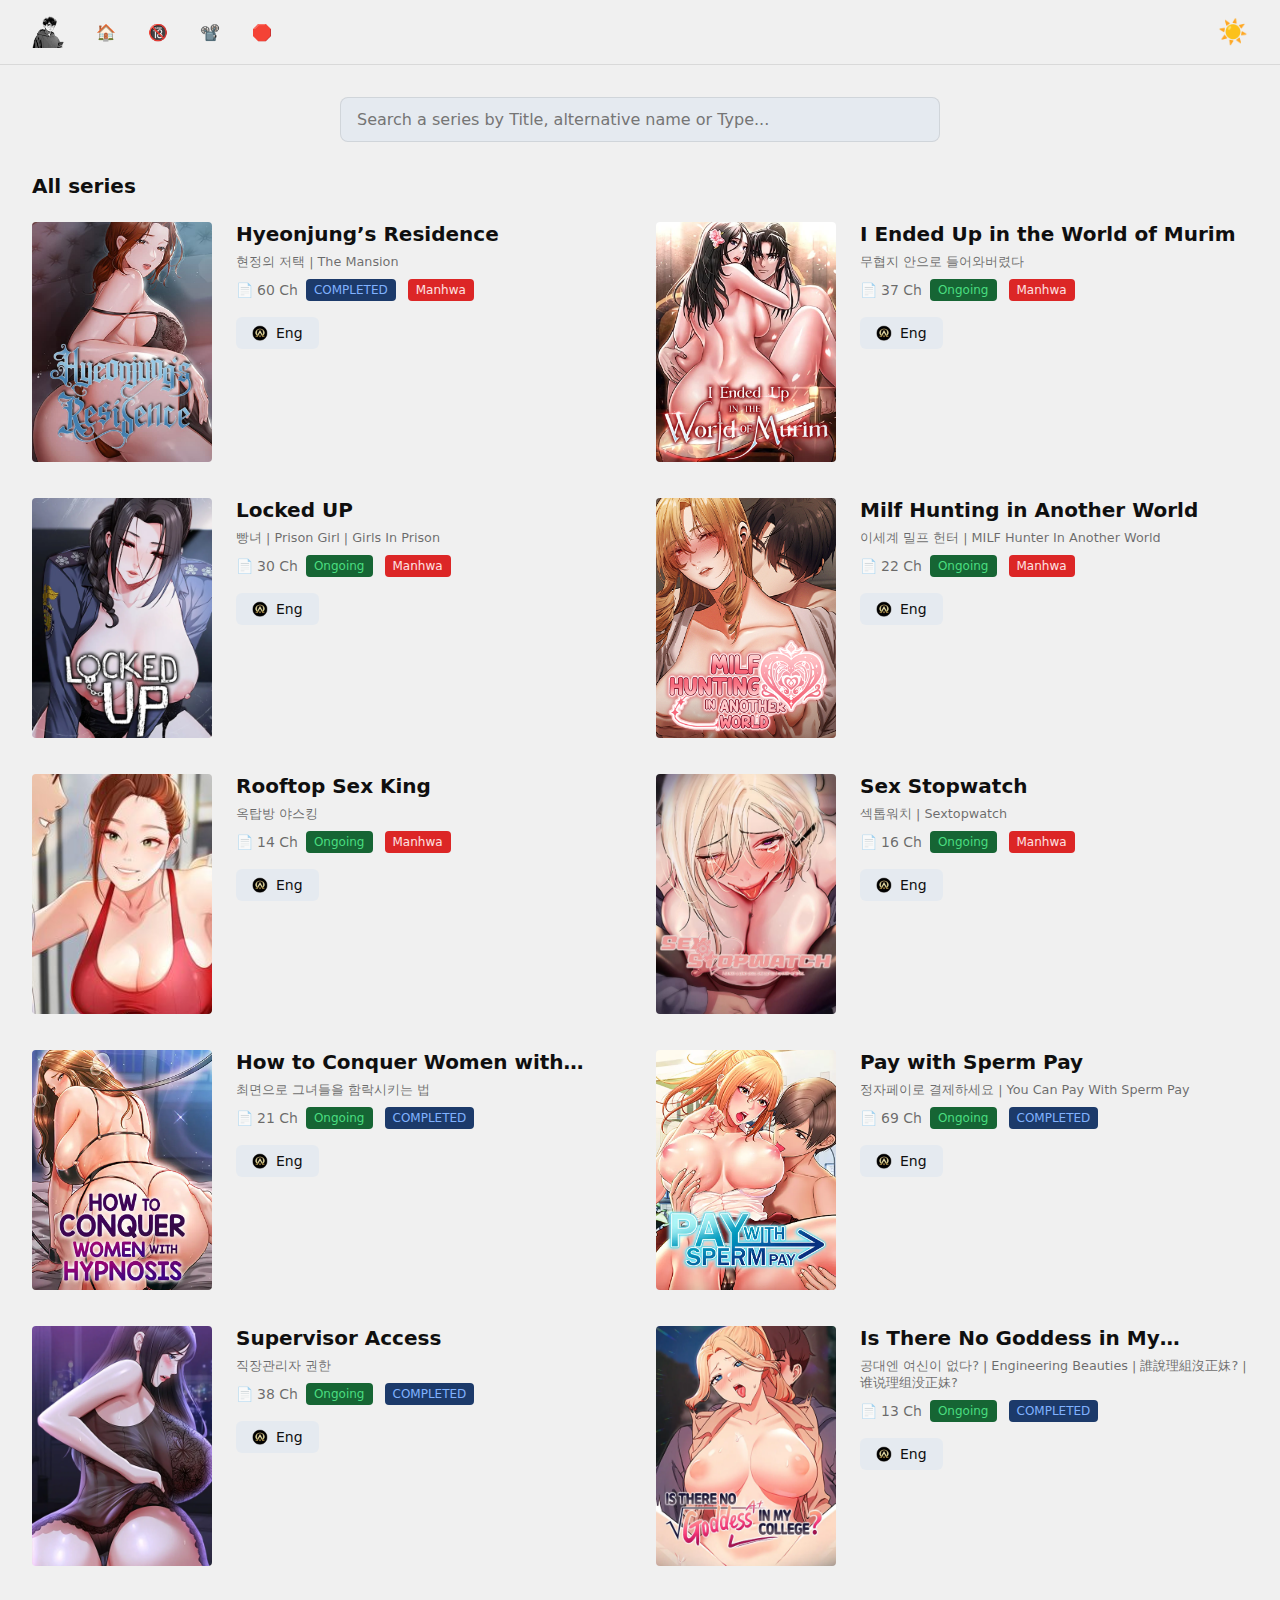
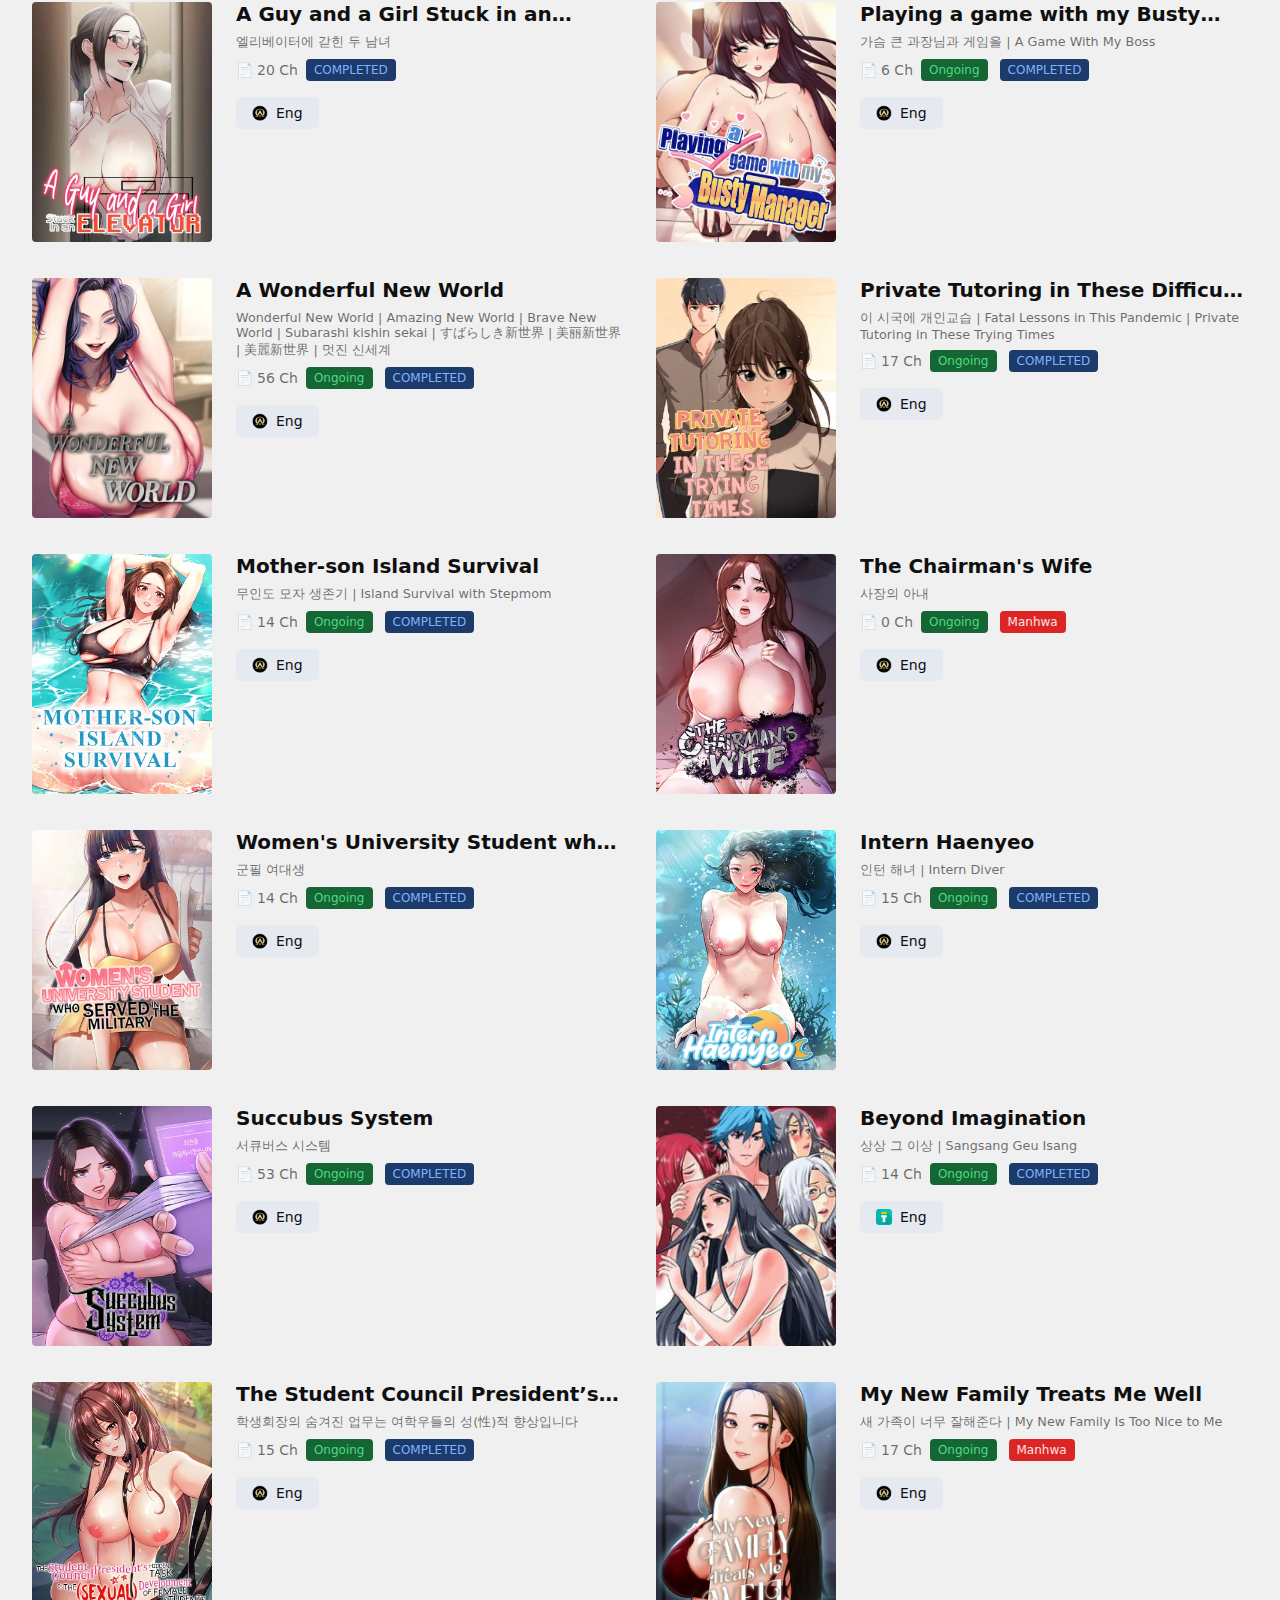
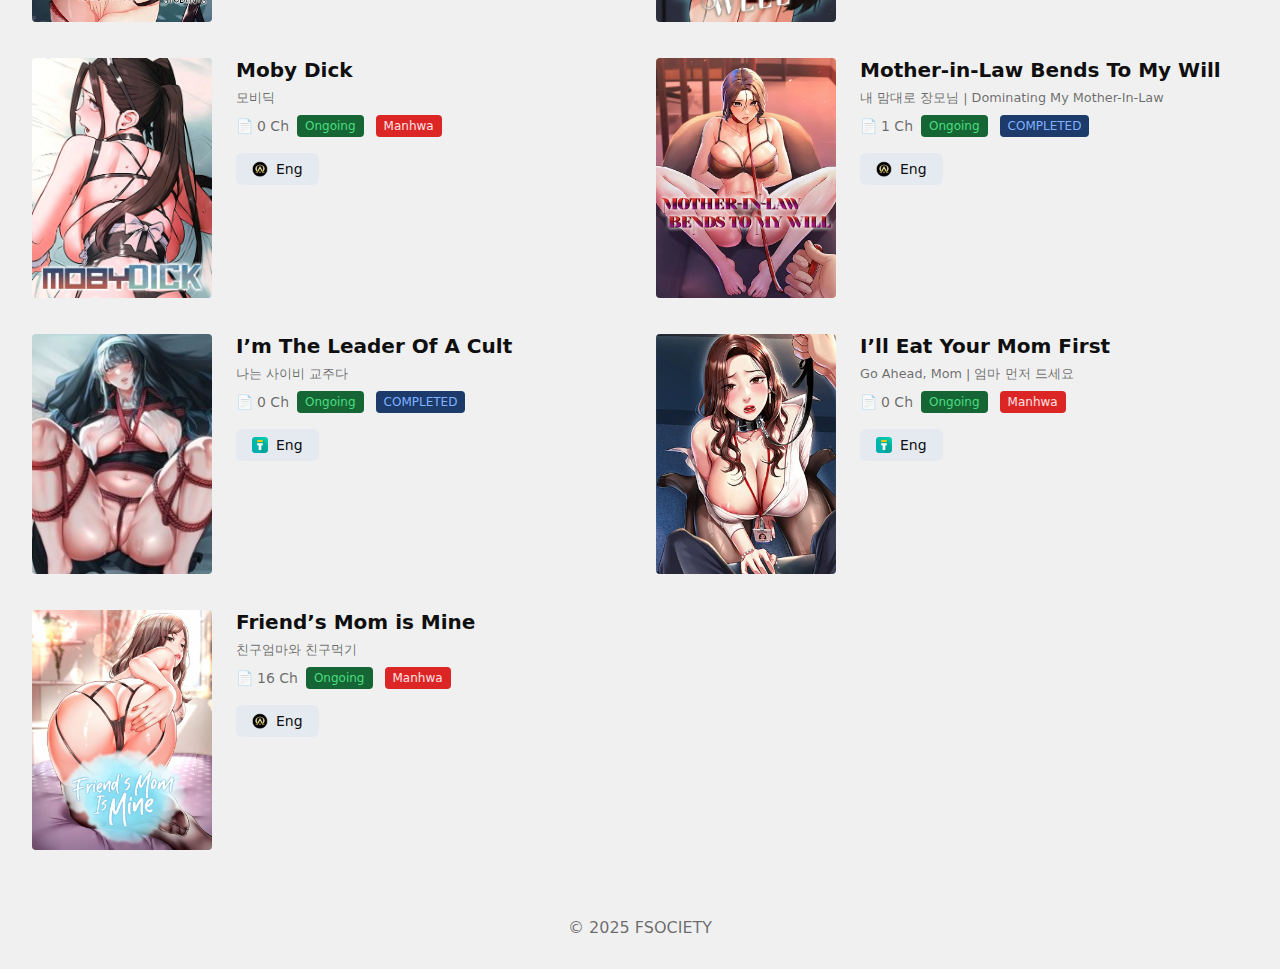
==== commit 78fc7c89: "Update 0xddos.html" ====
--- a/pages/0xddos.html
+++ b/pages/0xddos.html
@@ -627,8 +627,8 @@
       {
         title: "A Guy and a Girl Stuck in an Elevator",
         originalTitle: "엘리베이터에 갇힌 두 남녀",
-        chapters: 17,
-        statuses: ["Ongoing", "COMPLETED"],
+        chapters: 20,
+        statuses: ["COMPLETED"],
         image: "../../img/cover/18plus/a-guy-and-a-girl-stuck-in-an-elevator.webp",
         RawLink: "",
         EngLink: "https://omegascans.org/series/a-guy-and-a-girl-stuck-in-an-elevator",
